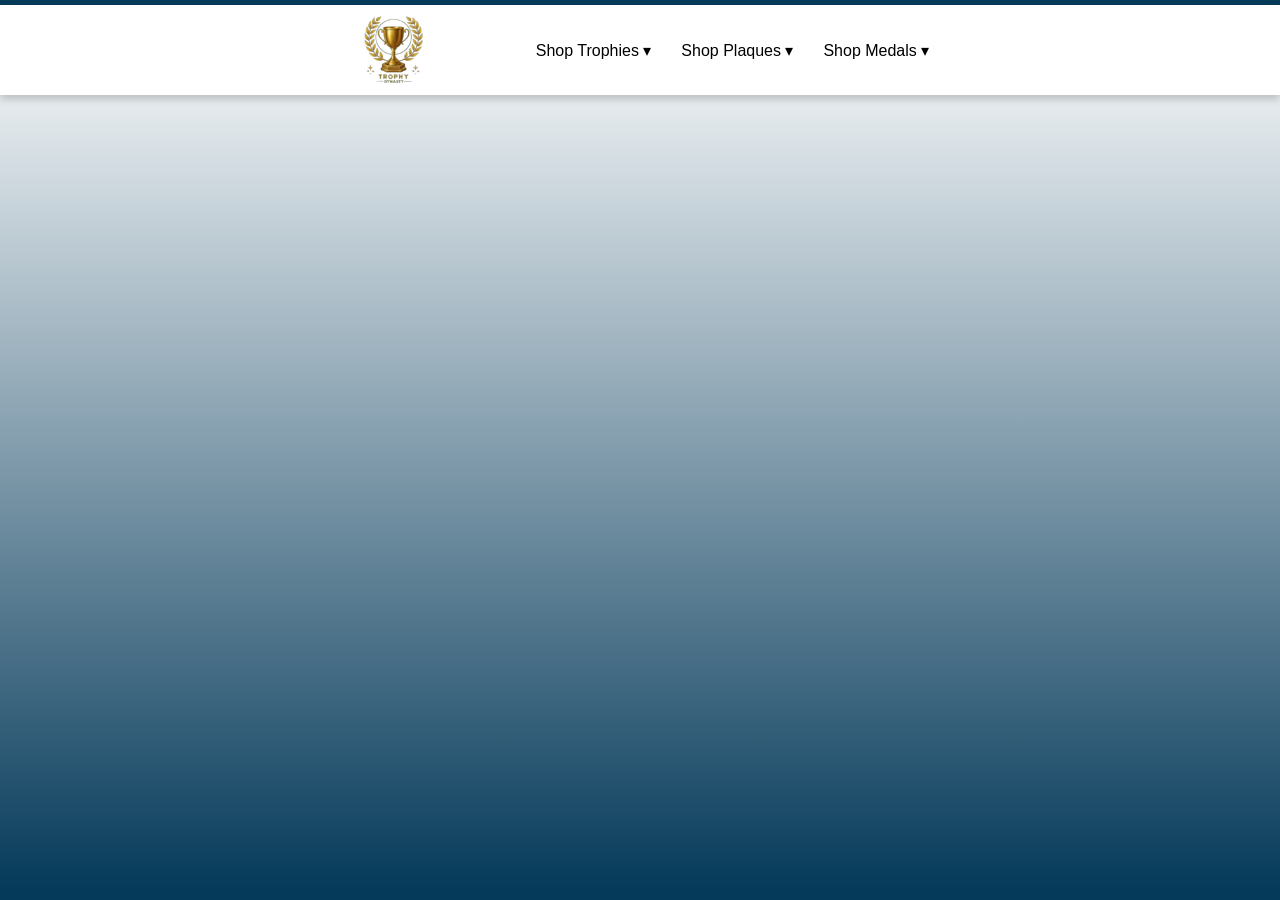
==== index.html @ 5d9d61d4 "Add files via upload" ====
<!DOCTYPE html>
<html lang="en" dir="ltr"> 
<head>

 <meta charset="UTF-8">
  <meta name="viewport" content="width=device-width, initial-scale=1.0, user-scalable=no">
  <meta name="description" content="Trophy Dynasty - Crafting High Quality Trophies">
  <meta name="author" content="Trophy Dynasty">
  <link rel="icon" href="favicon.ico" type="image/ico">

  <title>Home | Trophy Dynasty</title>
  
  <style>
  
    html {
  background: linear-gradient(to bottom, white 1%, #053a5a 99%);
  background-repeat: no-repeat;
  background-attachment: fixed;
}

   * {
  margin: 0;
  padding: 0;
  box-sizing: border-box;
} 

 body {
   background-color: #053a5a;
   }
   
   
   
   
   .logo-size {
   width: 85px;
  height: 85px;
  cursor: pointer; 
  object-fit: contain;
   }
   
    .top-header {
  display: flex;
  flex-direction: row;
  align-items: center;
  justify-content: center;
  gap: 100px;
  /* background-color: #043a5a; */
  background-color: white;
  padding: 15px 0; 
  height: 90px;
  /*
  border-top: 1px solid #333;
  border-bottom: 1px solid #333;
  border-left: 1px solid #333;   
  border-right: 1px solid #333;
  border-radius: 10px;
  */
  box-shadow: 0 4px 8px rgba(0, 0, 0, 0.2);
  transform: translateY(5px);
 }
 
 #navlinks {
 display: flex; 
 gap: 30px;
 }
 
 #navlinks a {
 text-decoration: none; 
 font-family: Verdana, sans-serif;
 color: black;
 }
   
  </style>
  </head>
  
  <body>
  <header class="top-header">
 <img src="Images/trophylogo.png" alt="trophy dynasty" class="logo-size" title="Trophy Dynasty">
   <nav class="main-nav">
  <div id="navlinks">
   <a href="about.html" target="_blank" class="trophybtn">Shop Trophies &#9662;</a>
   <a href="about.html" target="_blank" class="trophybtn">Shop Plaques &#9662;</a>
   <a href="about.html" target="_blank" class="trophybtn">Shop Medals &#9662;</a>
   </div>
   </nav>
   </header>
   
  </body>
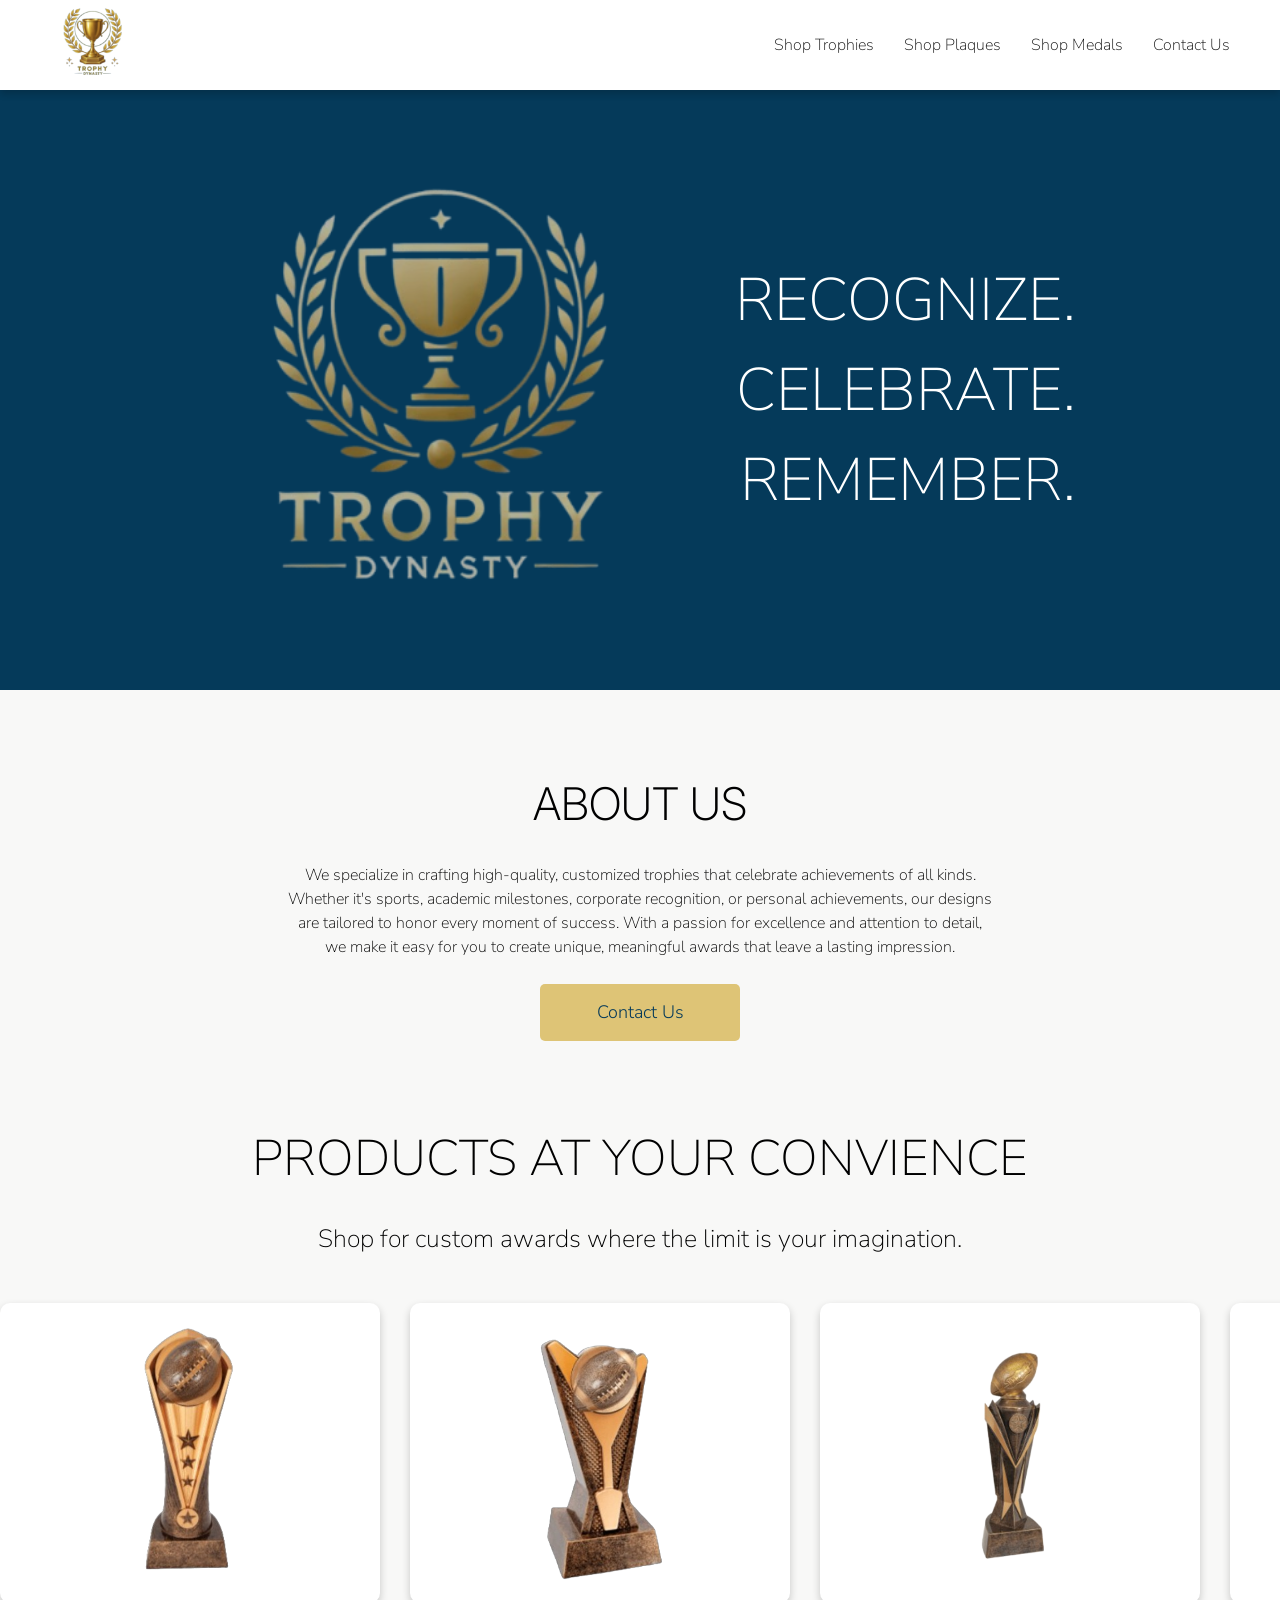
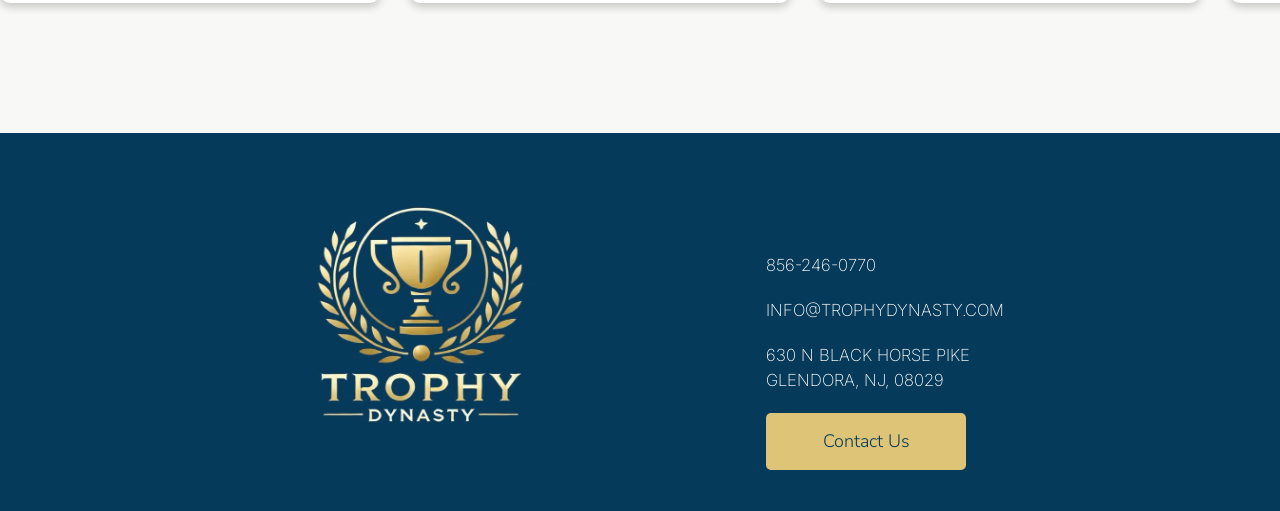
==== commit 6cb2e02e: "Rename index1.html to index.html" ====
--- a/index.html
+++ b/index.html
@@ -9,80 +9,99 @@
   <link rel="icon" href="favicon.ico" type="image/ico">
 
   <title>Home | Trophy Dynasty</title>
-  
-  <style>
-  
-    html {
-  background: linear-gradient(to bottom, white 1%, #053a5a 99%);
-  background-repeat: no-repeat;
-  background-attachment: fixed;
-}
+  <!-- font stuff -->
+ <link rel="preconnect" href="https://fonts.googleapis.com">
+<link rel="preconnect" href="https://fonts.gstatic.com" crossorigin>
+<link href="https://fonts.googleapis.com/css2?family=Charm:wght@400;700&display=swap" rel="stylesheet">
 
-   * {
-  margin: 0;
-  padding: 0;
-  box-sizing: border-box;
-} 
+  <link rel="preconnect" href="https://fonts.googleapis.com">
+<link rel="preconnect" href="https://fonts.gstatic.com" crossorigin>
+<link href="https://fonts.googleapis.com/css2?family=Charm:wght@400;700&family=Nunito+Sans:ital,opsz,wght@0,6..12,200..1000;1,6..12,200..1000&display=swap" rel="stylesheet">
 
- body {
-   background-color: #053a5a;
-   }
-   
-   
-   
-   
-   .logo-size {
-   width: 85px;
-  height: 85px;
-  cursor: pointer; 
-  object-fit: contain;
-   }
-   
-    .top-header {
-  display: flex;
-  flex-direction: row;
-  align-items: center;
-  justify-content: center;
-  gap: 100px;
-  /* background-color: #043a5a; */
-  background-color: white;
-  padding: 15px 0; 
-  height: 90px;
-  /*
-  border-top: 1px solid #333;
-  border-bottom: 1px solid #333;
-  border-left: 1px solid #333;   
-  border-right: 1px solid #333;
-  border-radius: 10px;
-  */
-  box-shadow: 0 4px 8px rgba(0, 0, 0, 0.2);
-  transform: translateY(5px);
- }
+<link rel="preconnect" href="https://fonts.googleapis.com">
+<link rel="preconnect" href="https://fonts.gstatic.com" crossorigin>
+<link href="https://fonts.googleapis.com/css2?family=Nunito+Sans:ital,opsz,wght@0,6..12,200..1000;1,6..12,200..1000&display=swap" rel="stylesheet">
  
- #navlinks {
- display: flex; 
- gap: 30px;
- }
- 
- #navlinks a {
- text-decoration: none; 
- font-family: Verdana, sans-serif;
- color: black;
- }
-   
-  </style>
+<link rel="stylesheet" href="style.css">
+<script src="trophydynastyscript.js" defer></script>
   </head>
   
   <body>
   <header class="top-header">
- <img src="Images/trophylogo.png" alt="trophy dynasty" class="logo-size" title="Trophy Dynasty">
+  <div class="navlogo">
+ <a href="index1.html">
+ <img src="Images/trophylogo.png" alt="trophy dynasty" id="navlogo" class="logo-size" title="Trophy Dynasty">
+ </a>
+  </div>
    <nav class="main-nav">
   <div id="navlinks">
-   <a href="about.html" target="_blank" class="trophybtn">Shop Trophies &#9662;</a>
-   <a href="about.html" target="_blank" class="trophybtn">Shop Plaques &#9662;</a>
-   <a href="about.html" target="_blank" class="trophybtn">Shop Medals &#9662;</a>
+   <a href="shoptrophies.html" target="_blank" class="trophybtn">Shop Trophies</a>
+   <a href="about.html" target="_blank" class="trophybtn">Shop Plaques</a>
+   <a href="about.html" target="_blank" class="trophybtn">Shop Medals</a>
+   <a href="contact.html" target="_blank" class="trophybtn">Contact Us</a>
    </div>
-   </nav>
+   </nav> 
    </header>
+   <div class="startersection">
+   <div class="slideshowwrapper">
+   <div class="slideshow">
+   <div class="firstsection">
+   <img src="Images/trophylogonobg.png" alt="logo" class="main-image">  
+   <h1>RECOGNIZE.<br>CELEBRATE.<br>REMEMBER.</h1>	
+   </div>
+   <img src="Images/image1.jpg" alt="image1" id="image1" class="image-slide">
+   <img src="Images/image2.jpeg" alt="image2" id="image2" class="image-slide">
+   <img src="Images/image3.jpeg" alt="image3" id="image3" class="image-slide">
+   <img src="Images/image4.jpg" alt="image4" id="image4" class="image-slide">
+   </div>
+   </div>
+   <div class="descriptiondescription"> 
+   <h3>ABOUT US</h3>
+   <p>We specialize in crafting high-quality,
+   customized trophies that celebrate
+   achievements of all kinds. <br> Whether 
+   it's sports, academic milestones,
+   corporate recognition, or personal
+   achievements, our designs<br> are
+   tailored to honor every moment of
+   success. With a passion for
+   excellence and attention to detail,<br>
+   we make it easy for you to create
+   unique, meaningful awards that leave    
+   a lasting impression.</p> 
+   <a href="contact.html" class="contact" id="contact1" target="blank">Contact Us</a>
+   </div> 
    
-  </body>+   <div class="description2">
+   <h1>PRODUCTS AT YOUR CONVIENCE</h1>
+  <h3>Shop for custom awards where the limit is your imagination.</h3>
+   </div>
+   
+   <div class="carousel-wrapper">
+  
+   <div class="trophieslist">
+   <img src="Images/football1.png" alt="football 1" class="trophyhomelayout">
+   <img src="Images/football4.png" alt="football 4" class="trophyhomelayout"> 
+   <img src="Images/fronttrophy.png" alt="football 3" class="trophyhomelayout"> 
+   <img src="Images/medal1.png" alt="medal1" class="medalhomelayout">
+   
+   <!--Duplicated Set -->
+   <img src="Images/football1.png" alt="football 1" class="trophyhomelayout">
+   <img src="Images/football4.png" alt="football 4" class="trophyhomelayout"> 
+   <img src="Images/fronttrophy.png" alt="football 3" class="trophyhomelayout"> 
+   <img src="Images/medal1.png" alt="medal1" class="medalhomelayout">
+   </div>
+   </div>
+  </body>
+  <footer>
+  <div class="footer-title">
+  <img src="Images/giantlogo.png" alt="logo" class="footerimage2"> 
+  </div>
+  <div class="contactinfo">
+  <h5>856-246-0770</h5>
+  <h5>INFO@TROPHYDYNASTY.COM</h5>
+  <h5>630 N BLACK HORSE PIKE<br>
+   GLENDORA, NJ, 08029</h5>
+   <a href="contact.html" class="contact" id="contact1" target="blank">Contact Us</a>
+  </div>
+  </footer>
--- a/style.css
+++ b/style.css
@@ -0,0 +1,575 @@
+
+  @import url('https://fonts.googleapis.com/css2?family=Inter:wght@100..900&display=swap');
+  
+  
+   * {
+  margin: 0;
+  padding: 0;
+  box-sizing: border-box;
+} 
+
+  /* html {
+  background: linear-gradient(to bottom, #ffffff 20%, #e5e5e5 80%);
+  background-repeat: no-repeat;
+  background-attachment: fixed;
+} */
+
+  body {
+  background-color: #f8f8f7;
+  font-family: 'Inter', -apple-system, BlinkMacSystemFont, "Segoe UI", Roboto, sans-serif;
+  font-weight: 400; 
+  line-height: 1.5;
+  overflow-x: hidden;  
+   }
+   
+   .logo-size {
+   width: 85px;
+  height: 85px;
+  cursor: pointer; 
+  object-fit: contain;
+   }
+   
+    .top-header {
+  display: flex;
+  flex-direction: row;
+  min-width: 100%;     
+  width: 100%;
+  align-items: center;
+  justify-content: space-between;
+  background-color: white;
+  padding: 15px 50px; 
+  height: 90px;
+  z-index: 999;
+  top: 0; /* ensures that the header is stuck at the very top of the page */
+  position: sticky; 
+  left: 0;
+  right: 0; 
+  box-shadow: 0 4px 8px rgba(0, 0, 0, 0.2);
+  opacity: 0.95;
+ }
+ 
+ #navlinks {
+ display: flex; 
+ gap: 30px;
+ }
+ 
+ #navlinks a {
+ text-decoration: none; 
+   font-family: "Nunito Sans", sans-serif;
+ color: black;
+   font-weight: 150; 
+ }
+ 
+ #navlinks a:hover {
+ color: gray;
+transition: color 0.5s ease;
+ }
+ 
+ .main-image {
+ width: 470px;
+ height: 600px; 
+ filter: brightness(0.7);
+ margin-right: 60px;
+}
+   
+ .image-slide {
+	   width: 100%;
+   max-width: 1600px;
+   height: 600px;
+   flex-shrink: 0; /* avoids shrinking the images */ 
+   object-fit: cover; /* avoids making the image stretch or squish */
+   }
+   
+   #navlogo {
+	transition: transform 0.3s ease;
+   }
+   
+   #navlogo:hover {
+	 transform: scale(1.05);   
+   }
+   
+   .slideshowwrapper {
+	  width: 100%; /* fills the entire aspect ratio of the screen */
+	  overflow: hidden; 
+   }
+   
+ .footerimage {
+  width: 300px;
+  height: 330px; 
+   } 
+   
+   .footerimage2 {
+  width: 290px;
+  height: 330px; 
+   } 
+    
+  .firstsection {
+  display: flex;
+  flex-direction: row;  
+   background-color: #053a5a;
+   width: 100%;
+   max-width: 1540px;
+   height: 600px;  
+   align-items: center; 
+   justify-content: center;
+   margin: 0 auto;   
+   box-shadow: 0 4px 8px rgba(0, 0, 0, 0.2);
+   flex-shrink: 0;
+   }
+   
+   .startersection {
+	width: 100%;
+   }
+   
+   .description1 h1 {
+    font-family: "Verdana", Times, serif;
+	/* transform: translateY(30px); */
+	color: white; 
+   }
+   
+   .description1 p{
+    font-family: "Verdana", Times, serif;
+	/* transform: translateY(30px); */
+	color: white; 
+	font-size: 20px;	
+   }
+   
+   .description1 {
+    display: flex;
+	flex-direction: column; 
+	gap: 20px;
+	align-items: center; 
+	position: absolute;
+	z-index: 10;
+	transform: translate(-50%, -50%);
+	top: 50%; 
+	left: 50%;
+   }
+   
+   .contact {
+   font-family: "Nunito Sans", sans-serif;
+   padding: 15px;
+   color: #053a5a; 
+   width: 200px;
+   border-radius: 5px; 
+   font-weight: bold;
+   border: none;
+   background-color: #dec476;
+   font-size: 18px;
+   font-weight: 300;
+   text-decoration: none;
+   text-align: center; 
+   transition: background-color 0.5s ease;
+   display: inline-block; /* ensures btn is stretched enoguh to fit all text */
+   }
+   
+   #contact:hover {
+   background-color: #cfaa3a;
+   color: #02263c;
+   cursor: pointer; 
+   }
+   
+    .icon-size {
+  width: 50px;
+  height: 50px;
+  cursor: pointer; 
+  object-fit: contain; /* shapes the image and prevents it from stretching */
+  }
+  
+  .description2 {
+   font-family: "Verdana", Times, serif;
+   text-align: center;
+   align-items: center; 
+   transform: translateX(20px);  
+   transform: translateY(80px);
+  }
+  
+  .description2 h1 {
+  font-size: 50px;
+   font-family: "Nunito Sans", sans-serif;
+  text-align: center;
+  font-weight: 150;  
+  }
+  
+  .description2 h3 {
+  font-weight: none; 
+  transform: translateY(25px);
+  font-weight: normal;
+  font-size: 25px;   
+  font-family: "Nunito Sans", sans-serif;
+  font-weight: 150;
+  }
+  
+  .trophyhomelayout {
+  width: 380px;
+  height: 300px;
+  background-color: white; 
+  box-shadow: 0 4px 8px rgba(0, 0, 0, 0.2);
+  border-radius: 10px;
+  flex-shrink: 0;  
+  object-fit: contain;
+  padding: 15px;
+}
+  
+  .medalhomelayout {
+  width: 380px;
+  height: 300px;
+  background-color: white; 
+  box-shadow: 0 4px 8px rgba(0, 0, 0, 0.2);
+  border-radius: 10px;
+  flex-shrink: 0;  
+  object-fit: contain;
+  padding: 15px;
+
+  }
+  
+  .trophieslist {
+  margin: 150px auto 50px auto;
+  justify-content: center; 
+  display: flex; 
+  gap: 30px; 
+  width: max-content;
+  animation: scrollInfinite 20s linear infinite; 
+  }
+  
+  #contact1:hover {
+  background-color: #d1ae43;
+  }
+  
+  #submit:hover {
+  background-color: #d1ae43;
+  }
+  
+  @keyframes scrollInfinite {
+  0% {
+    transform: translateX(0);
+  }
+  100% {
+    transform: translateX(-50%); /* Final Position, since there's 
+two sets here, they both make up 50 and 50 of the total display so it	
+needs to end on 50 in order to start at the second set and etc.*/
+  }
+}
+  
+  .carousel-wrapper {
+  position: relative;
+  width: 100%;
+  overflow: hidden; 
+  }
+  
+  footer {
+  display: flex;
+  flex-direction: row;
+  padding: 20px;
+  gap: 200px;
+  font-family: 'Inter', -apple-system, BlinkMacSystemFont, "Segoe UI", Roboto, sans-serif;
+  background-color: #02263c;
+  color: white; 
+  font-size: 20px;
+  justify-content: center; 
+  background-color: #053a5a;
+  margin-top: 80px; 
+  }
+  
+  .shop-footer {
+	  margin-top: 20px; 
+  }
+
+  
+  .contactinfo {
+  display: flex;
+  flex-direction: column;
+  gap: 20px;
+  margin-top: 100px; 
+  }
+  
+  
+  
+  .contactinfo h5 {
+  font-family: 'Inter', -apple-system, BlinkMacSystemFont, "Segoe UI", Roboto, sans-serif;
+  font-weight: 200;
+  }
+  
+
+  
+  .firstsection h1 {
+  font-family: "Nunito Sans", sans-serif;
+   font-size: 60px;
+   text-align: right;
+   color: white; 	
+    font-weight: 150; 
+  }
+  
+  .descriptiondescription {
+  text-align: center; 
+  align-items: center;
+  position: static;
+  margin-top: 80px; 
+  display: flex;
+  gap: 25px; 
+  flex-direction: column; 
+  }
+  
+  .descriptiondescription p {
+  font-size: 16px; 
+  font-family: "Nunito Sans", sans-serif;
+  font-weight: 150; 
+  }
+  
+  .awardsandtext {
+  display: flex;
+  flex-direction: row;
+  align-items: center;
+  justify-content: center;   
+  margin-left: 100px;
+  }
+  
+  .objectsizetrophy {
+  width: 250px;
+  height: 300px;
+  }
+  
+  .objectsizemedal {
+  width: 350px;
+  height: 240px;
+  }
+  
+  .descriptiondescription h3 {
+  font-weight: 250;
+  font-size: 45px;
+  }
+  
+  .input-box {
+   display: flex; 
+   width: 15%;
+  }
+  
+  .inputboxes {
+	display: flex; 
+    flex-direction: column; 
+    gap: 30px; 
+    	
+  }
+  
+  #messagebox {
+	display: flex; 
+	border-radius: 10px;
+	width: 500px;
+	font-family: "Nunito Sans", sans-serif;
+	box-sizing: border-box;
+	padding-top: 10px; 
+	padding-left: 10px;
+  }
+  
+  #namebox {
+	  display: flex;
+	  width: 500px;
+	  padding: 15px;
+      border-radius: 10px;	
+      font-family: "Nunito Sans", sans-serif;	  
+  } 
+  
+  #emailbox {
+	display: flex;
+	  width: 500px;
+	  padding: 15px;
+      border-radius: 10px;
+	  font-family: "Nunito Sans", sans-serif;
+  }
+  
+  input[type="text"] {
+    font-family: "Nunito Sans", sans-serif;
+    font-size: 16px;
+	display: flex;
+	justify-content: start;
+}
+  
+  .contactus h1 {
+	font-family: "Nunito Sans", sans-serif;
+	font-weight: 150;
+	font-size: 70px; 
+  }
+  
+  .contactpage {
+    display: flex; 
+	flex-direction: column; 
+	margin-left: 50px; 
+    margin-top: 50px;	
+  }
+  
+  #submit:hover {
+  background-color: #d1ae43;
+  cursor: pointer;   
+  }
+ 
+  .contactimg {
+	width: 100%;
+	max-width: 450px; 
+	height: auto;
+    margin-top: 50px;	
+    object-fit: contain; 
+  }
+  
+  .fullpage {
+	  display: flex;
+	  flex-direction: row;
+      margin: 0 auto; 
+	  max-width: 1200px;
+	  justify-content: space-between;
+	  padding: 0 40px 60px 0; 
+  }
+
+  .individualtrophy {
+	 background-color: white; 
+	 transition: transform 0.5s ease-in-out;
+	 padding: 40px 40px; 
+	 width: 300px;
+    height: 280px;
+  
+  
+  display: flex;
+  justify-content: center;
+  align-items: center;
+  }
+  
+  .trophyproduct {
+	  display: flex; 
+	  flex-direction: column; 
+	  gap: 10px; 
+  }
+  
+  .trophyproduct p {
+	  font-size: 20px; 
+	  font-family: "Nunito Sans", sans-serif;
+	  font-weight: 150; 
+  }
+  
+  .trophyselect {
+	  width: 260px;
+	  height: 200px;
+	  flex-shrink: 0; 
+	  object-fit: contain; 
+
+  }
+  
+  .individualtrophy:hover {
+    transform: scale(1.05); 
+	cursor: pointer; 
+  }
+  
+  .trophyrows {
+	  display: flex;
+	  flex-direction: column;
+	  gap: 30px;
+  }
+  
+  .trophyrow1 {
+	  display: flex; 
+	  flex-direction: column; 
+	  margin-top: 50px;
+  }
+  
+  .slideshow {
+	  display: flex; 
+	  transition: transform 0.5s ease-in-out;
+	  width: 100%;
+  }
+  
+  .trophylist {
+
+	  display: flex; 
+	  flex-direction: row;
+	  display: flex; 
+	  justify-content: center;
+      gap: 20px;     	  
+	  align-items: center;
+  }
+  
+  .shoptrophies h1 {
+	font-family: "Nunito Sans", sans-serif;
+	font-weight: 150; 
+    font-size: 25px;
+    align-items: left;
+    margin-left: 80px;
+	margin-top: 50px; 
+   	
+  }
+  
+  
+  .individualtrophy p {
+	  text-align: center;
+	  font-family: "Nunito Sans", sans-serif;
+	  font-size: 20px;     
+  }
+  
+  .nameandprice {
+	  display: flex; 
+	  flex-direction: column;
+	  gap: 10px; 
+	  
+  }
+  
+  .displayeditem {
+	  display: flex;
+	  margin-left: 190px; 
+	  margin-top: 130px;
+  }
+  
+  .selecteditem {
+	  display: flex;
+	  flex-direction: row; 
+	  gap: 450px; 
+  }
+  
+  #purchase {
+	   padding: 15px;
+   color: #053a5a; 
+   width: 200px;
+   border-radius: 5px; 
+   font-weight: bold;
+   border: none;
+   background-color: #dec476;
+   font-size: 18px;
+   font-weight: 300;
+   text-decoration: none;
+   text-align: center; 
+   transition: background-color 0.5s ease;
+   display: inline-block; /* ensures btn is stretched enoguh to fit all text */
+  }
+  
+  #purchase:hover {
+	background-color: #cfaa3a;
+   color: #02263c;
+   cursor: pointer;  
+  }
+  
+  .displayedinfo {
+	  display: flex; 
+	  gap: 30px; 
+	  flex-direction: column; 
+
+	  margin-top: 100px;
+  }
+  
+  .displayedinfo h3 {
+	    font-family: "Nunito Sans", sans-serif;
+		font-weight: 150;
+		font-size: 50px;
+  }
+  
+  .displayedinfo h4 {
+	    font-family: "Nunito Sans", sans-serif;
+		font-weight: 150;
+		font-size: 25px; 
+  }
+  
+  .displayedinfo h5 {
+	    font-family: "Nunito Sans", sans-serif;
+		font-weight: 150;
+  }
+  
+  .details {
+	  display: flex;
+	  gap: 15px; 
+	  flex-direction: column; 
+  }
